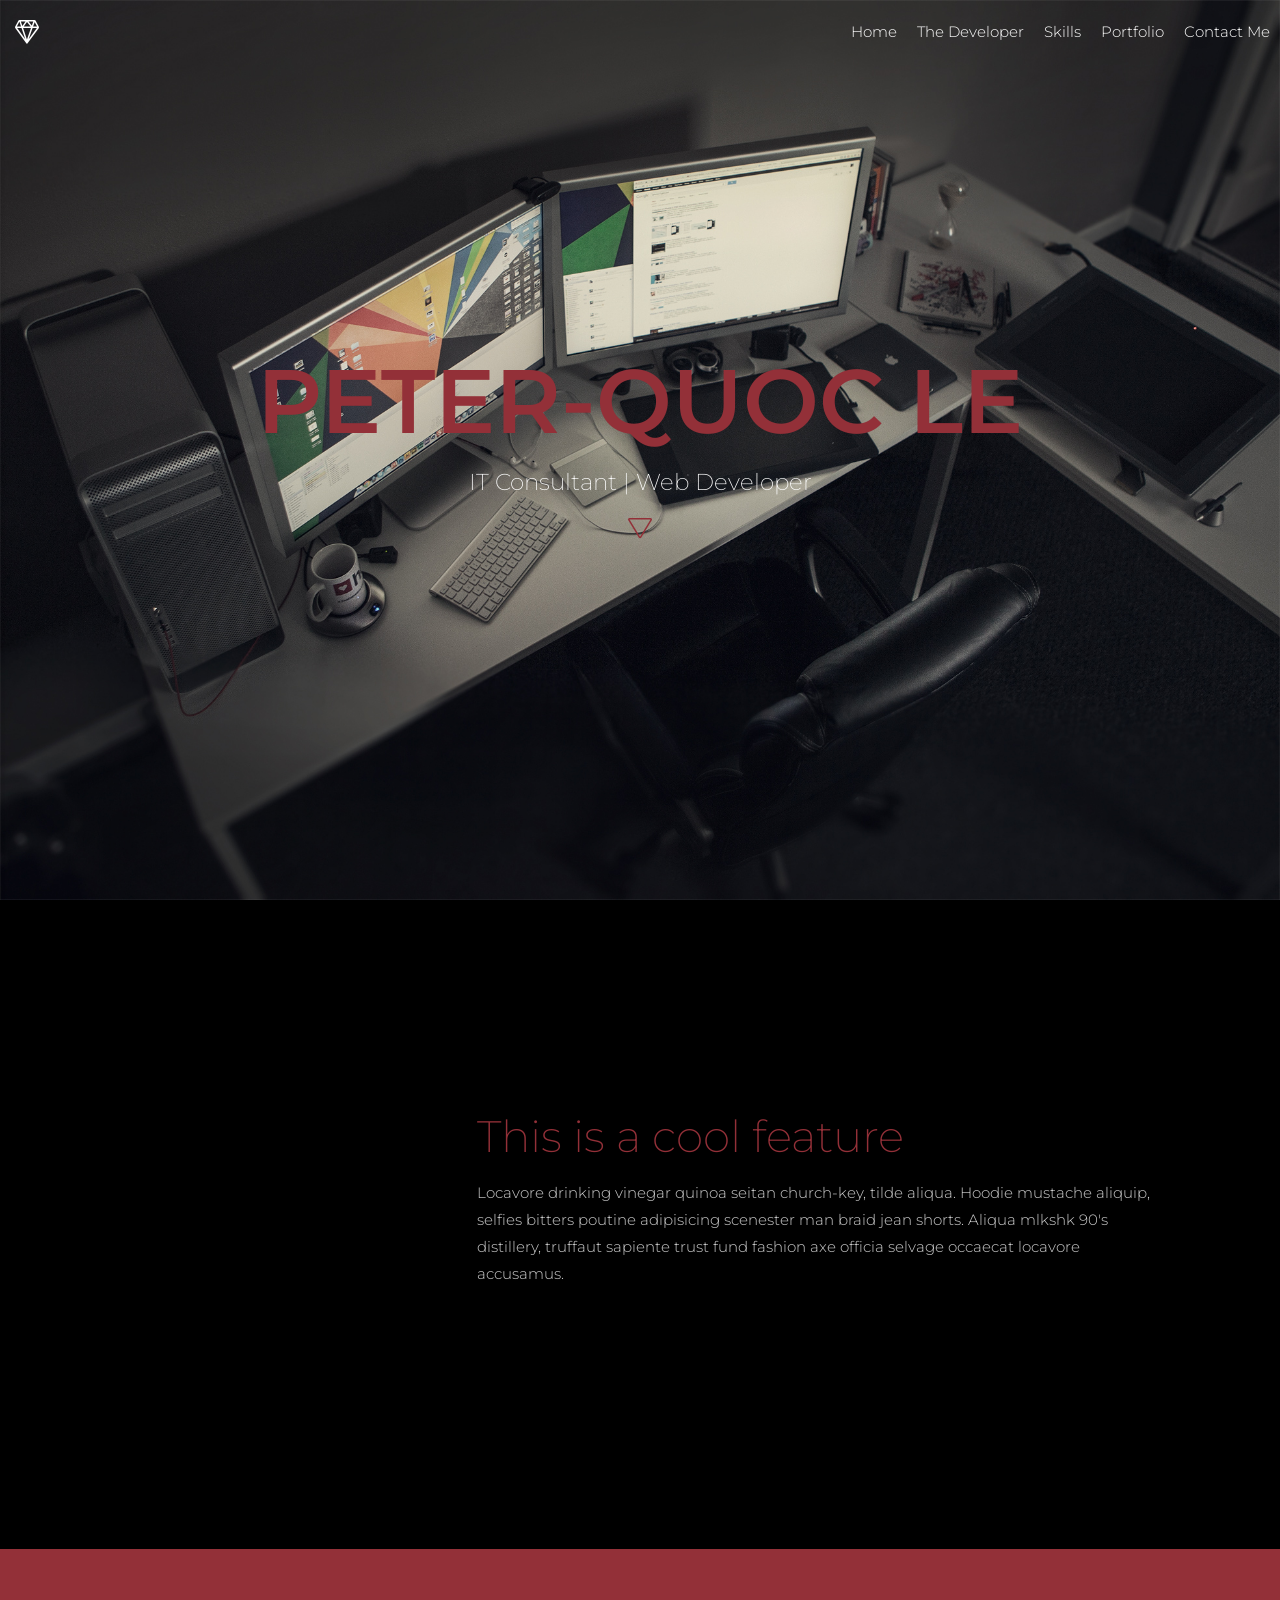
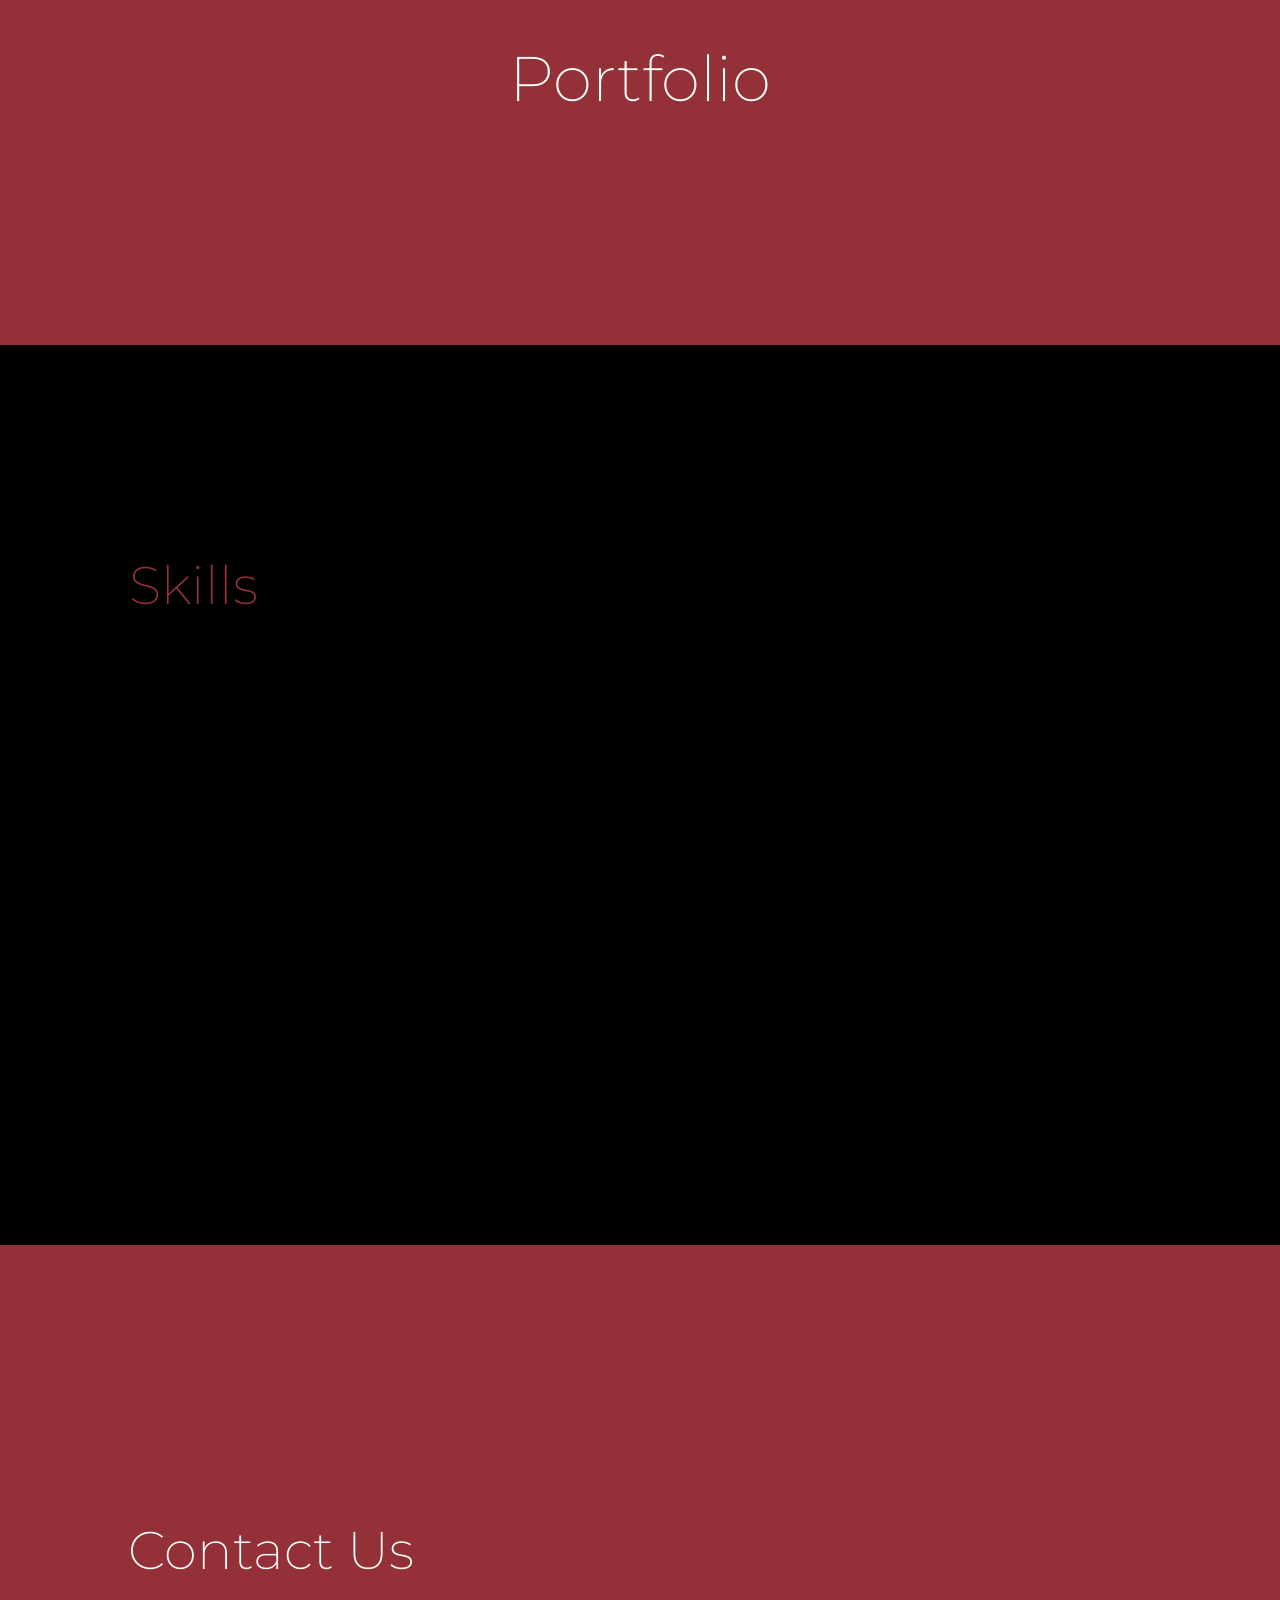
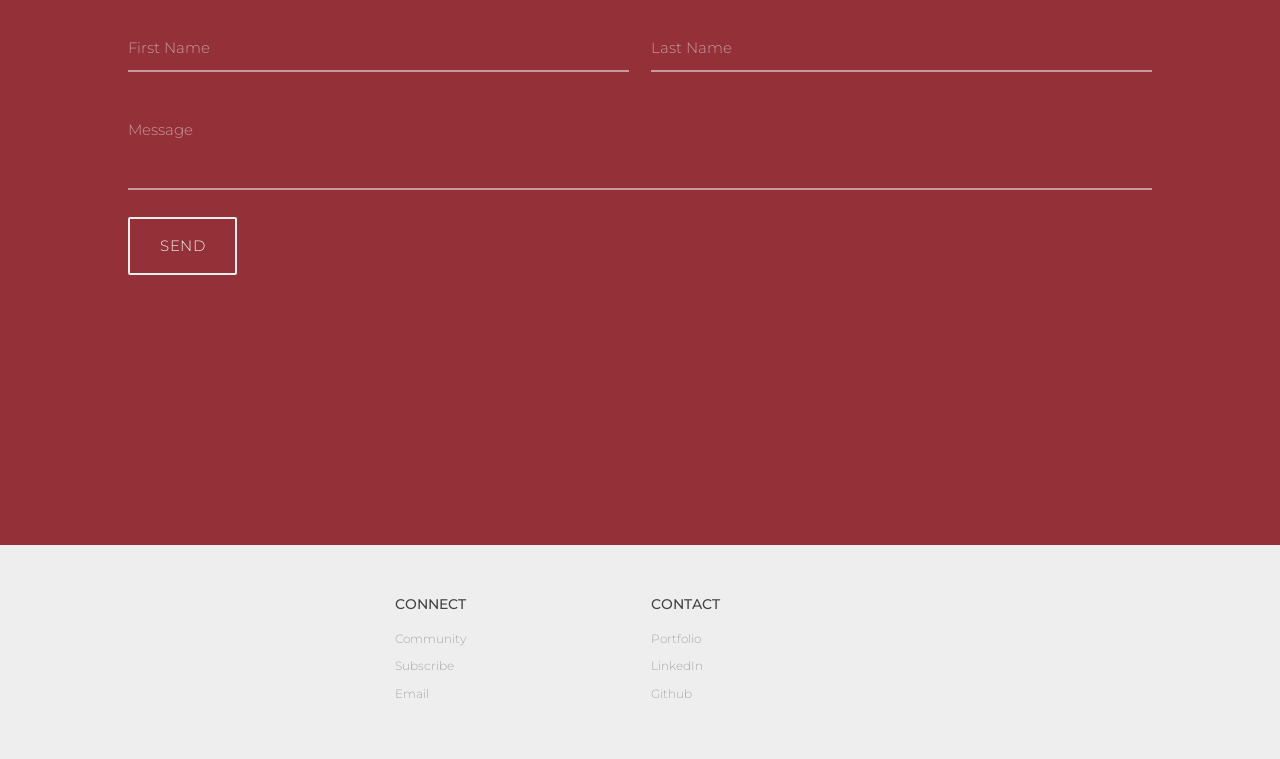
==== index.html @ 37a0fb1d "renamed index" ====
<!doctype html>
<html>
  <head>
    <meta charset="utf-8">
    <meta http-equiv="x-ua-compatible" content="ie=edge">
    <title>Peter-Quoc Le | Portfolio</title>
    <meta name="description" content="">
    <meta name="viewport" content="width=device-width, initial-scale=1">

    <link rel="stylesheet" href="css/startup-materialize.min.css">
    <link rel="stylesheet" href="css/style.css">

    <!-- Material Icons -->
    <link href="https://fonts.googleapis.com/icon?family=Material+Icons" rel="stylesheet">

    <link href="https://fonts.googleapis.com/css?family=Montserrat" rel="stylesheet">
  </head>
  <body>

    <!-- Navbar -->
    <nav class="navbar navbar-solid-transition">
      <div class="nav-wrapper">
        <a href="horizontal-half.html" class="brand-logo"><i class="icon-diamond"></i></a>
        <ul id="nav-mobile" class="right hide-on-med-and-down">
          <li><a href="#home">Home</a></li>
          <li><a href="#aboutMe">The Developer</a></li>
          <li><a href="#skills">Skills</a></li>
          <li><a href="#portfolio">Portfolio</a></li>
          <li><a href="#contactMe">Contact Me</a></li>
        </ul>

        <a href="#" data-activates="slide-out" class="button-collapse right"><i class="material-icons white-text">menu</i></a>
      </div>
    </nav>
    <ul id="slide-out" class="side-nav">
      <li class="no-padding">
        <ul class="collapsible collapsible-accordion">
          <li class="bold">
            <a class="collapsible-header waves-effect waves-teal active">Pages</a>
          </li>
        </ul>
      </li>
      <li><a class="waves-effect waves-teal" href="#aboutMe">The Developer</a></li>
      <li><a class="waves-effect waves-teal" href="#skills">Skills</a></li>
      <li><a class="waves-effect waves-teal" href="#portfolio">Portfolio</a></li>
      <li><a class="waves-effect waves-teal" href="#contactMe">Contact Me</a></li>
    </ul>

    <div class="section header" id="home">
      <div class="background">
        <img src="images/background.jpg" alt="http://placehold.it/1440x900">
      </div>
      <div class="header-wrapper row valign-wrapper">
        <div class="col s12">
          <h1>Peter-Quoc Le</h1>
          <span class="tagline">IT Consultant | Web Developer</span>
          <button class="read-more"><i class="icon-caret-down"></i></button>
        </div>
      </div>
    </div>


    <!-- About Me -->
    <div class="section full-height" id="aboutMe">
      <div class="container">
        <div class="row valign-wrapper">
          <div class="col m3">
            <div class="phone-preview-sizer right-in-out fade-in-out">
              <img src="">
            </div>
          </div>
          <div class="col m8 offset-m1">
            <div class="staggered-transition-wrapper">
              <div class="feature left-in-out fade-in-out">
                <h3>This is a cool feature</h3>
                <p>Locavore drinking vinegar quinoa seitan church-key, tilde aliqua. Hoodie mustache aliquip, selfies bitters poutine adipisicing scenester man braid jean shorts. Aliqua mlkshk 90's distillery, truffaut sapiente trust fund fashion axe officia selvage occaecat locavore accusamus. </p>
              </div>
            </div>
          </div>
        </div>
      </div>
    </div>

    <!-- Portfolio -->
    <div class="section light full-height" id="portfolio">
      <div class="row">
        <div class="col s12 m10 offset-m1 center">
          <h1>Portfolio</h1>
          <div class="row masonry-grid">
            <div class="col s12 m6 l4">
              <div class="card fade-in-out up-in-out" data-duration="0">
                <div class="card-image">
                  <a href="http://marqg.com/Eat-Neat/" target="_blank"><img src="http://placehold.it/600x400"></a>
                  <span class="card-title">EatNeat!</span>
                </div>
              </div>
            </div>
            <div class="col s12 m6 l4">
              <div class="card fade-in-out up-in-out" data-duration="0">
                <div class="card-image">
                  <a href="blog.html" target="_blank"><img src="http://placehold.it/600x400"></a>
                  <span class="card-title">Vicinity</span>
                </div>
              </div>
            </div>
            <div class="col s12 m6 l4">
              <div class="card fade-in-out up-in-out" data-duration="0">
                <div class="card-image">
                  <a href="https://eat-neat-pr3.herokuapp.com/" target="_blank"><img src="http://placehold.it/600x400"></a>
                  <span class="card-title">EatNeat! 2.0</span>
                </div>
              </div>
            </div>
            <div class="col s12 m6 l4">
              <div class="card fade-in-out up-in-out" data-duration="0">
                <div class="card-image">
                  <a href="www.google.com" target="_blank"><img src="http://placehold.it/600x400"></a>
                  <span class="card-title">Don't Read This!</span>
                </div>
              </div>
            </div>
            <div class="col s12 m6 l4">
              <div class="card fade-in-out up-in-out" data-duration="0">
                <div class="card-image">
                  <a href="www.google.com" target="_blank"><img src="http://placehold.it/600x400"></a>
                  <span class="card-title">Why Are You Still Reading?</span>
                </div>
              </div>
            </div>
            <div class="col s12 m6 l4">
              <div class="card fade-in-out up-in-out" data-duration="0">
                <div class="card-image">
                  <a href="www.google.com" target="_blank"><img src="http://placehold.it/600x400"></a>
                  <span class="card-title">Good Bye</span>
                </div>
              </div>
            </div>
          </div>
        </div>
      </div>
    </div>


    <div class="section black valign-wrapper" id="skills">
      <div class="row valign">
        <div class="col s12 m10 offset-m1">
          <div class="row">
            <div class="col s12"><h2 class="section-title">Skills</h2></div>
          </div>
          <div class="row staggered-transition-wrapper" data-duration="0" data-staggereddelay=".9">
            <div class="col s12 m6 l4 fade-in-out">
              <h4><i class="icon-light-bulb"></i></h4>
              <p class="caption">This is a cool feature about your product! It really separates you from the crowd.</p>
            </div>
            <div class="col s12 m6 l4 fade-in-out">
              <h4><i class="icon-bolt"></i></h4>
              <p class="caption">This is a cool feature about your product! It really separates you from the crowd.</p>
            </div>
            <div class="col s12 m6 l4 fade-in-out">
              <h4><i class="icon-rocket"></i></h4>
              <p class="caption">This is a cool feature about your product! It really separates you from the crowd.</p>
            </div>
            <div class="col s12 m6 l4 fade-in-out">
              <h4><i class="icon-settings"></i></h4>
              <p class="caption">This is a cool feature about your product! It really separates you from the crowd.</p>
            </div>
            <div class="col s12 m6 l4 fade-in-out">
              <h4><i class="icon-umbrella"></i></h4>
              <p class="caption">This is a cool feature about your product! It really separates you from the crowd.</p>
            </div>
            <div class="col s12 m6 l4 fade-in-out">
              <h4><i class="icon-compass"></i></h4>
              <p class="caption">This is a cool feature about your product! It really separates you from the crowd.</p>
            </div>
          </div>
        </div>
      </div>
    </div>

    <!-- Contact Me -->
    <div class="section light valign-wrapper" id="contactMe">
      <div class="container">
        <form>
          <div class="row">
            <div class="col s12"><h2 class="section-title">Contact Us</h2></div>
            <div class="input-field col s6">
              <input id="first_name" type="text">
              <label for="first_name">First Name</label>
            </div>
            <div class="input-field col s6">
              <input id="last_name" type="text">
              <label for="last_name">Last Name</label>
            </div>
            <div class="input-field col s12">
              <textarea id="message" class="materialize-textarea"></textarea>
              <label for="message">Message</label>
              <a class="waves-effect waves-light btn-large">Send</a>
            </div>
          </div>
        </form>
      </div>
    </div>

    <footer class="page-footer">
      <div class="container">
        <div class="row">
          <div class="col s6 m3">
            
          </div>
          <div class="col s6 m3">
            <h5>Connect</h5>
            <ul>
              <li><a href="#!">Community</a></li>
              <li><a href="#!">Subscribe</a></li>
              <li><a href="#!">Email</a></li>
            </ul>
          </div>
          <div class="col s6 m3">
            <h5>Contact</h5>
            <ul>
              <li><a href="https://peter-quoc.github.io/Portfolio/">Portfolio</a></li>
              <li><a href="https://www.linkedin.com/in/peter-quoc-le/">LinkedIn</a></li>
              <li><a href="https://github.com/Peter-Quoc">Github</a></li>
            </ul>
          </div>
        </div>
      </div>
    </footer>

    <!-- Scripts -->
    <script src="https://ajax.googleapis.com/ajax/libs/jquery/2.1.1/jquery.min.js"></script>
    <script src="js/materialize.min.js"></script>

    <!-- External libraries -->
    <script src="js/imagesloaded.pkgd.min.js"></script>
    <script src="js/masonry.pkgd.min.js"></script>
    <script src="js/TweenMax.min.js"></script>
    <script src="js/ScrollMagic.min.js"></script>
    <script src="js/animation.gsap.min.js"></script>

    <!-- Initialization script -->
    <script src="js/startup.js"></script>
    <script src="js/init.js"></script>
  </body>
</html>
---- css/style.css ----
h1, h2, h3, h4, i {
    color: #933038;
}

.section.light, .page-footer .section.footer-copyright {
    background-color: #933038;
}

nav.navbar.solid.dark, nav.navbar.solid {
    background-color: #933038;
}

.background {
    background: cover;
    background: no-repeat;
}

body {
    font-family: 'Montserrat', sans-serif;
}
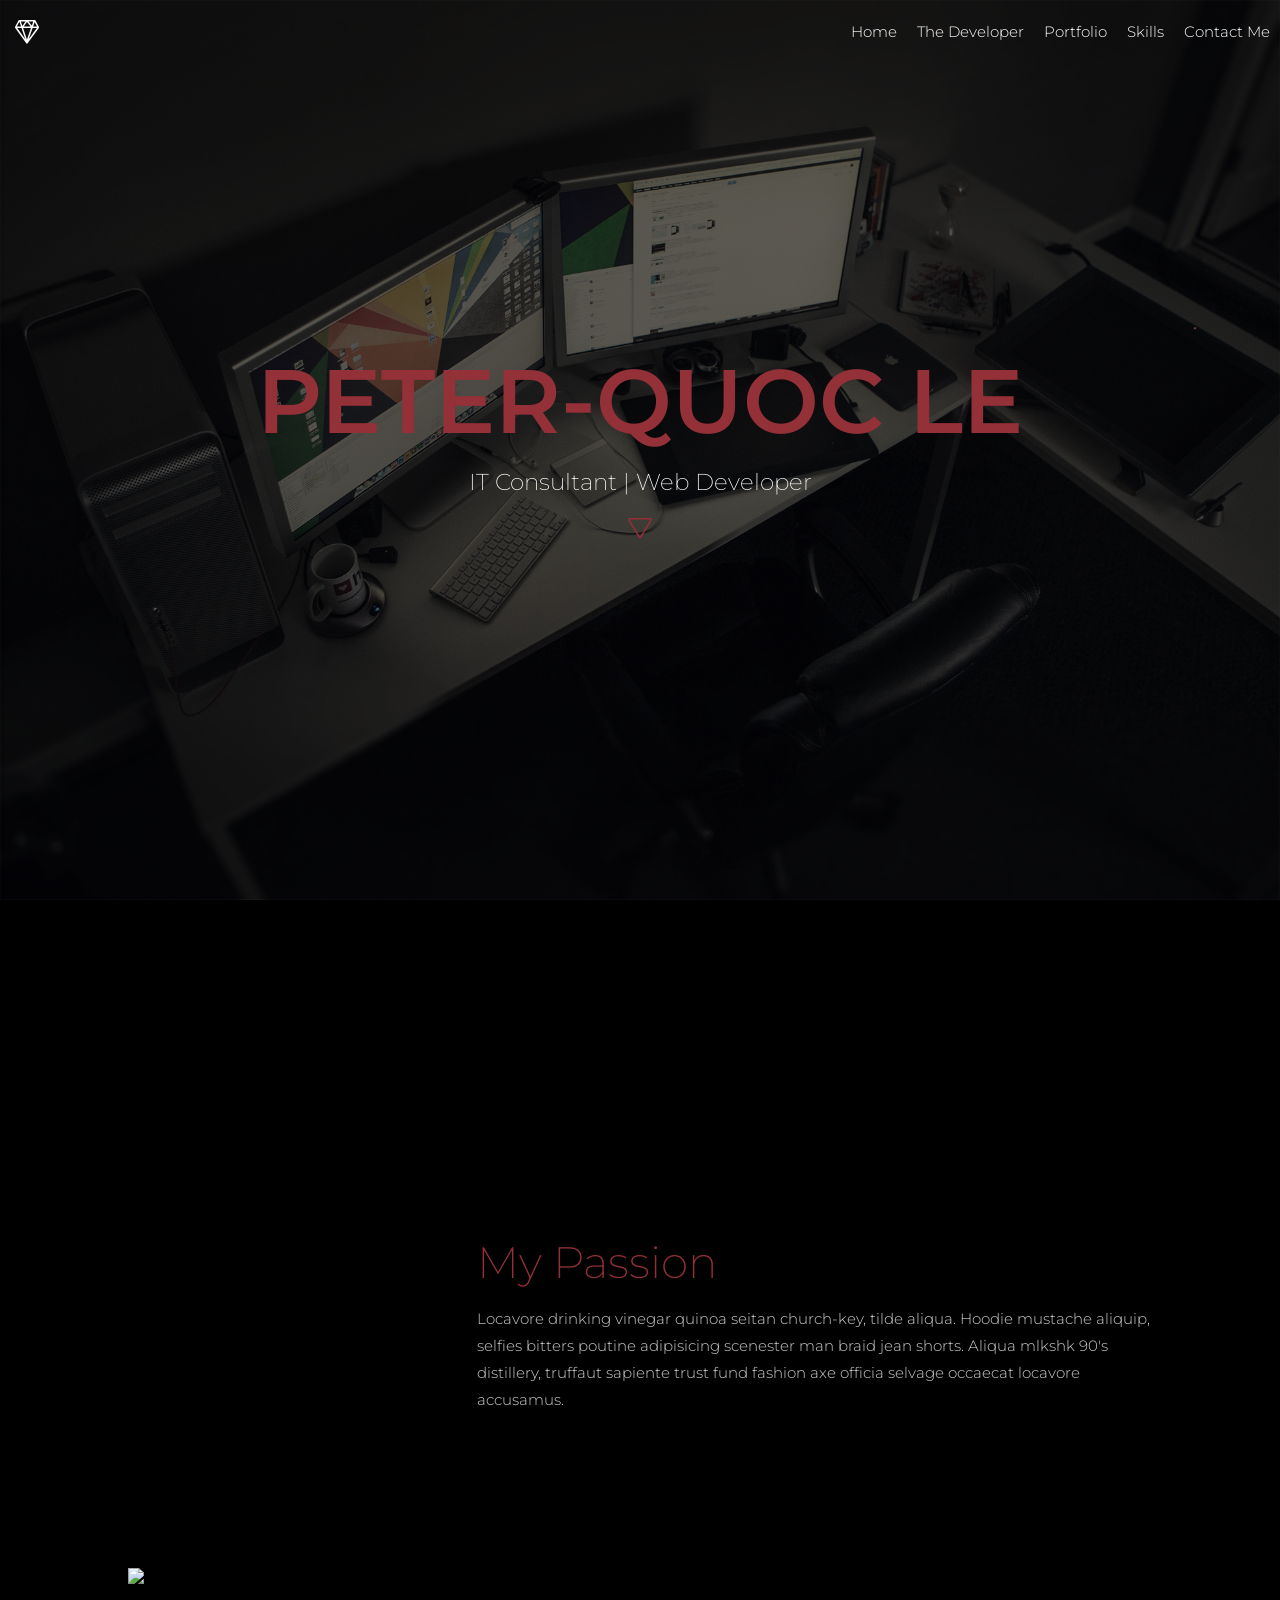
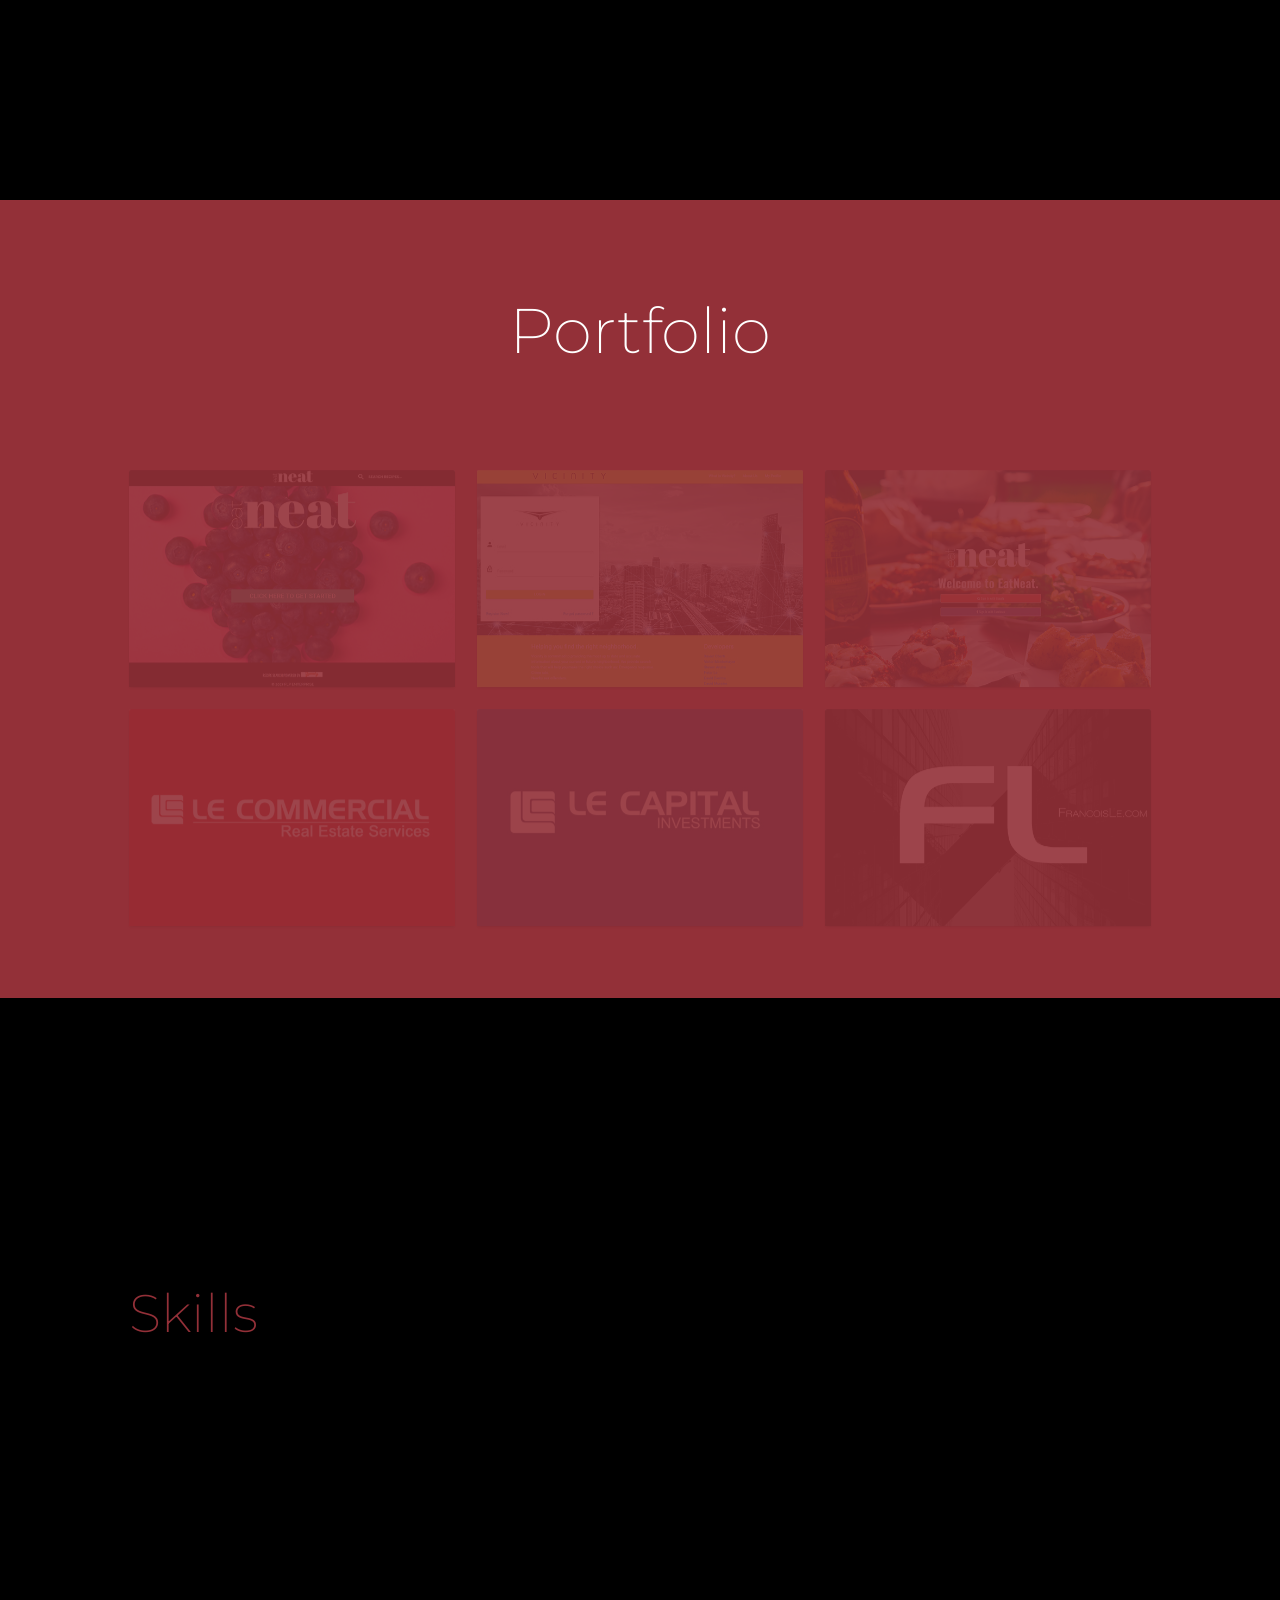
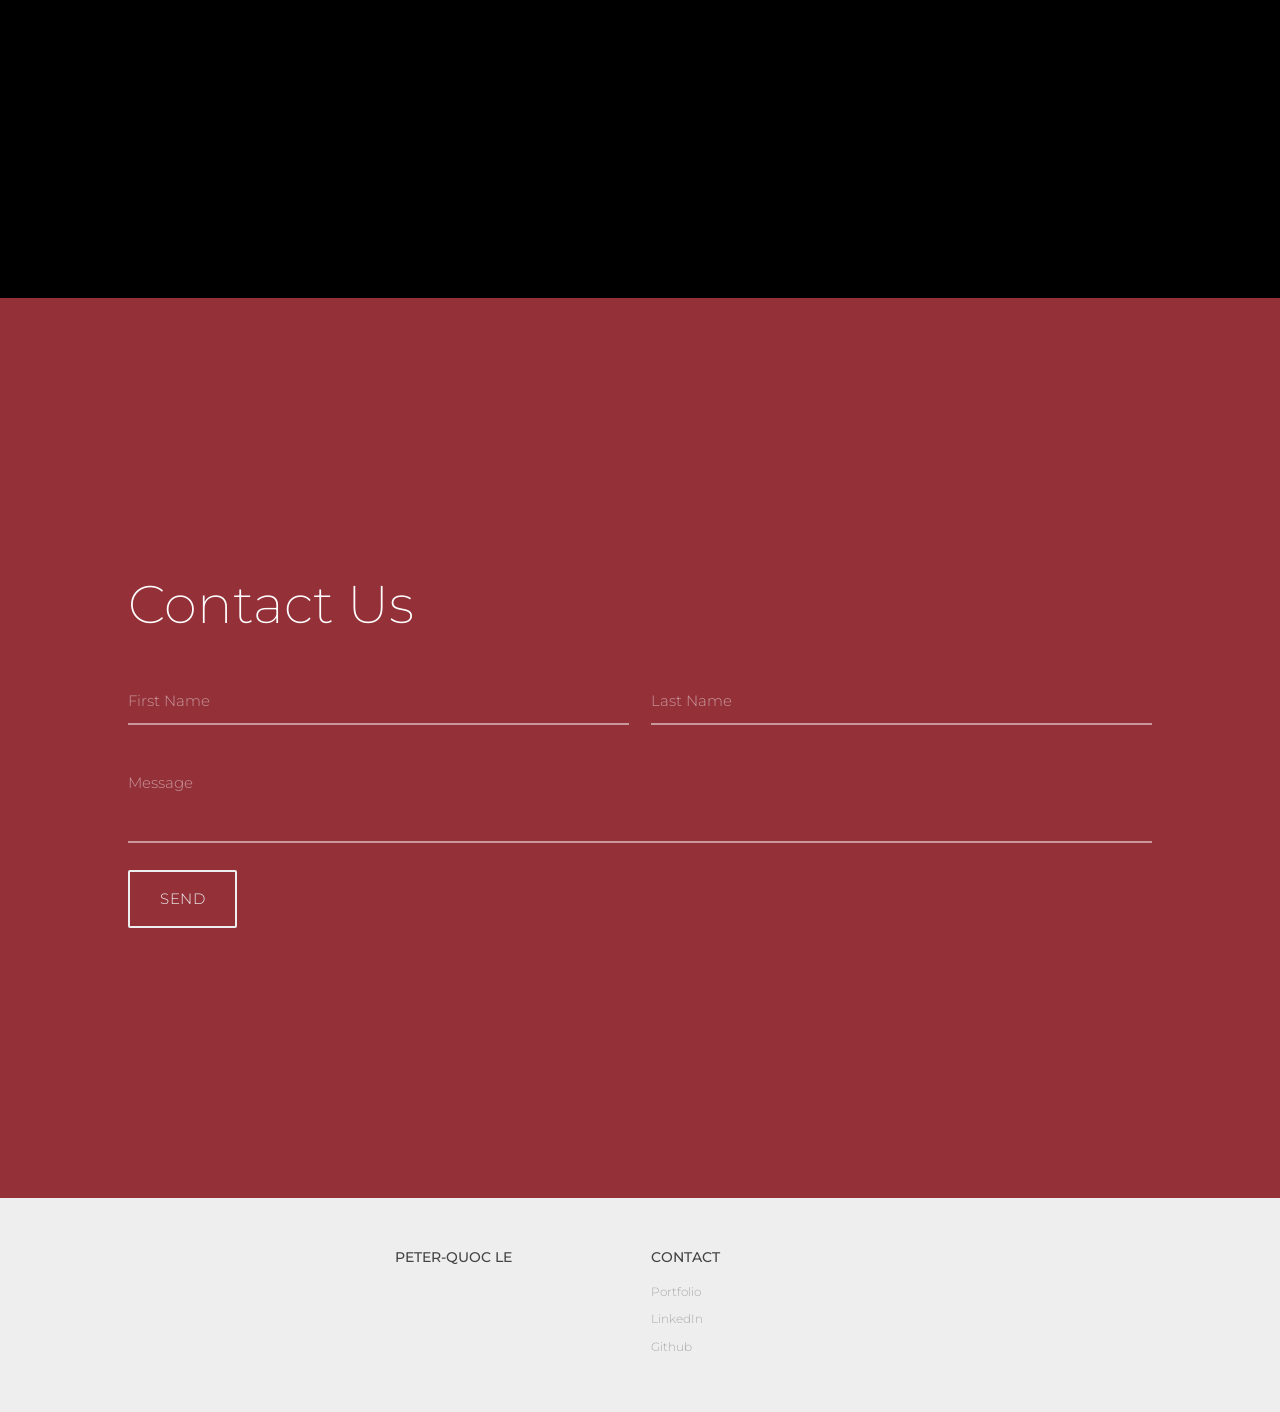
==== commit 05ae103e: "Updating Portfolio Area, Images, Skills" ====
--- a/index.html
+++ b/index.html
@@ -24,8 +24,8 @@
         <ul id="nav-mobile" class="right hide-on-med-and-down">
           <li><a href="#home">Home</a></li>
           <li><a href="#aboutMe">The Developer</a></li>
+          <li><a href="#portfolio">Portfolio</a></li>
           <li><a href="#skills">Skills</a></li>
-          <li><a href="#portfolio">Portfolio</a></li>
           <li><a href="#contactMe">Contact Me</a></li>
         </ul>
 
@@ -41,14 +41,14 @@
         </ul>
       </li>
       <li><a class="waves-effect waves-teal" href="#aboutMe">The Developer</a></li>
+      <li><a class="waves-effect waves-teal" href="#portfolio">Portfolio</a></li>
       <li><a class="waves-effect waves-teal" href="#skills">Skills</a></li>
-      <li><a class="waves-effect waves-teal" href="#portfolio">Portfolio</a></li>
       <li><a class="waves-effect waves-teal" href="#contactMe">Contact Me</a></li>
     </ul>
 
     <div class="section header" id="home">
       <div class="background">
-        <img src="images/background.jpg" alt="http://placehold.it/1440x900">
+        <img src="images/background.jpg">
       </div>
       <div class="header-wrapper row valign-wrapper">
         <div class="col s12">
@@ -61,18 +61,19 @@
 
 
     <!-- About Me -->
-    <div class="section full-height" id="aboutMe">
+    <div class="section black valign-wrapper" id="aboutMe">
       <div class="container">
         <div class="row valign-wrapper">
-          <div class="col m3">
+          <div class="col m3" id="aboutImg">
             <div class="phone-preview-sizer right-in-out fade-in-out">
-              <img src="">
+              <img src="http://placehold.it/275x300">
+              <!-- images/Chosen.jpg" height="100%" width="100%" -->
             </div>
           </div>
           <div class="col m8 offset-m1">
             <div class="staggered-transition-wrapper">
               <div class="feature left-in-out fade-in-out">
-                <h3>This is a cool feature</h3>
+                <h3>My Passion</h3>
                 <p>Locavore drinking vinegar quinoa seitan church-key, tilde aliqua. Hoodie mustache aliquip, selfies bitters poutine adipisicing scenester man braid jean shorts. Aliqua mlkshk 90's distillery, truffaut sapiente trust fund fashion axe officia selvage occaecat locavore accusamus. </p>
               </div>
             </div>
@@ -90,48 +91,48 @@
             <div class="col s12 m6 l4">
               <div class="card fade-in-out up-in-out" data-duration="0">
                 <div class="card-image">
-                  <a href="http://marqg.com/Eat-Neat/" target="_blank"><img src="http://placehold.it/600x400"></a>
-                  <span class="card-title">EatNeat!</span>
-                </div>
-              </div>
-            </div>
-            <div class="col s12 m6 l4">
-              <div class="card fade-in-out up-in-out" data-duration="0">
-                <div class="card-image">
-                  <a href="blog.html" target="_blank"><img src="http://placehold.it/600x400"></a>
-                  <span class="card-title">Vicinity</span>
-                </div>
-              </div>
-            </div>
-            <div class="col s12 m6 l4">
-              <div class="card fade-in-out up-in-out" data-duration="0">
-                <div class="card-image">
-                  <a href="https://eat-neat-pr3.herokuapp.com/" target="_blank"><img src="http://placehold.it/600x400"></a>
-                  <span class="card-title">EatNeat! 2.0</span>
-                </div>
-              </div>
-            </div>
-            <div class="col s12 m6 l4">
-              <div class="card fade-in-out up-in-out" data-duration="0">
-                <div class="card-image">
-                  <a href="www.google.com" target="_blank"><img src="http://placehold.it/600x400"></a>
-                  <span class="card-title">Don't Read This!</span>
-                </div>
-              </div>
-            </div>
-            <div class="col s12 m6 l4">
-              <div class="card fade-in-out up-in-out" data-duration="0">
-                <div class="card-image">
-                  <a href="www.google.com" target="_blank"><img src="http://placehold.it/600x400"></a>
-                  <span class="card-title">Why Are You Still Reading?</span>
-                </div>
-              </div>
-            </div>
-            <div class="col s12 m6 l4">
-              <div class="card fade-in-out up-in-out" data-duration="0">
-                <div class="card-image">
-                  <a href="www.google.com" target="_blank"><img src="http://placehold.it/600x400"></a>
-                  <span class="card-title">Good Bye</span>
+                  <a href="http://marqg.com/Eat-Neat/" target="_blank"><img src="images/EatNeatSML.jpg"></a>
+                  <!-- <span class="card-title">EatNeat!</span> -->
+                </div>
+              </div>
+            </div>
+            <div class="col s12 m6 l4">
+              <div class="card fade-in-out up-in-out" data-duration="0">
+                <div class="card-image">
+                  <a href="https://aqueous-sierra-60333.herokuapp.com/" target="_blank"><img src="images/VicinitySML.jpg"></a>
+                  <!-- <span class="card-title">Vicinity</span> -->
+                </div>
+              </div>
+            </div>
+            <div class="col s12 m6 l4">
+              <div class="card fade-in-out up-in-out" data-duration="0">
+                <div class="card-image">
+                  <a href="https://eat-neat-pr3.herokuapp.com/" target="_blank"><img src="images/EatNeat2.0SML.jpg"></a>
+                  <!-- <span class="card-title">EatNeat! 2.0</span> -->
+                </div>
+              </div>
+            </div>
+            <div class="col s12 m6 l4">
+              <div class="card fade-in-out up-in-out" data-duration="0">
+                <div class="card-image">
+                  <a href="https://www.le-commercial.com/" target="_blank"><img src="images/LECommercialSML.jpg"></a>
+                  <!-- <span class="card-title">LE Commercial Real Estate</span> -->
+                </div>
+              </div>
+            </div>
+            <div class="col s12 m6 l4">
+              <div class="card fade-in-out up-in-out" data-duration="0">
+                <div class="card-image">
+                  <a href="https://www.lecapital.co/" target="_blank"><img src="images/LECapitalSML.jpg"></a>
+                  <!-- <span class="card-title">LE Capital Investments</span> -->
+                </div>
+              </div>
+            </div>
+            <div class="col s12 m6 l4">
+              <div class="card fade-in-out up-in-out" data-duration="0">
+                <div class="card-image">
+                  <a href="https://www.francoisle.com/" target="_blank"><img src="images/FrancoisLeSML.jpg"></a>
+                  <!-- <span class="card-title">FrancoisLe</span> -->
                 </div>
               </div>
             </div>
@@ -149,28 +150,31 @@
           </div>
           <div class="row staggered-transition-wrapper" data-duration="0" data-staggereddelay=".9">
             <div class="col s12 m6 l4 fade-in-out">
-              <h4><i class="icon-light-bulb"></i></h4>
-              <p class="caption">This is a cool feature about your product! It really separates you from the crowd.</p>
-            </div>
-            <div class="col s12 m6 l4 fade-in-out">
-              <h4><i class="icon-bolt"></i></h4>
-              <p class="caption">This is a cool feature about your product! It really separates you from the crowd.</p>
-            </div>
-            <div class="col s12 m6 l4 fade-in-out">
-              <h4><i class="icon-rocket"></i></h4>
-              <p class="caption">This is a cool feature about your product! It really separates you from the crowd.</p>
-            </div>
-            <div class="col s12 m6 l4 fade-in-out">
-              <h4><i class="icon-settings"></i></h4>
-              <p class="caption">This is a cool feature about your product! It really separates you from the crowd.</p>
-            </div>
-            <div class="col s12 m6 l4 fade-in-out">
-              <h4><i class="icon-umbrella"></i></h4>
-              <p class="caption">This is a cool feature about your product! It really separates you from the crowd.</p>
-            </div>
-            <div class="col s12 m6 l4 fade-in-out">
-              <h4><i class="icon-compass"></i></h4>
-              <p class="caption">This is a cool feature about your product! It really separates you from the crowd.</p>
+              <h4><i class="icon-light-bulb"></i> HTML</h4>
+            </div>
+            <div class="col s12 m6 l4 fade-in-out">
+              <h4><i class="icon-bolt"></i> CSS</h4>
+            </div>
+            <div class="col s12 m6 l4 fade-in-out">
+              <h4><i class="icon-rocket"></i> Javascript</h4>
+            </div>
+            <div class="col s12 m6 l4 fade-in-out">
+              <h4><i class="icon-settings"></i> Node.JS</h4>
+            </div>
+            <div class="col s12 m6 l4 fade-in-out">
+              <h4><i class="icon-umbrella"></i> React.JS</h4>
+            </div>
+            <div class="col s12 m6 l4 fade-in-out">
+              <h4><i class="icon-compass"></i> MongoDB</h4>
+            </div>
+            <div class="col s12 m6 l4 fade-in-out">
+              <h4><i class="icon-compass"></i> MySQL</h4>
+            </div>
+            <div class="col s12 m6 l4 fade-in-out">
+              <h4><i class="icon-compass"></i> Bootstrap</h4>
+            </div>
+            <div class="col s12 m6 l4 fade-in-out">
+              <h4><i class="icon-compass"></i> Materialize</h4>
             </div>
           </div>
         </div>
@@ -208,12 +212,7 @@
             
           </div>
           <div class="col s6 m3">
-            <h5>Connect</h5>
-            <ul>
-              <li><a href="#!">Community</a></li>
-              <li><a href="#!">Subscribe</a></li>
-              <li><a href="#!">Email</a></li>
-            </ul>
+            <h5>Peter-Quoc Le</h5>
           </div>
           <div class="col s6 m3">
             <h5>Contact</h5>
@@ -237,6 +236,7 @@
     <script src="js/TweenMax.min.js"></script>
     <script src="js/ScrollMagic.min.js"></script>
     <script src="js/animation.gsap.min.js"></script>
+    <script src="js/scrolleffect.js"></script>
 
     <!-- Initialization script -->
     <script src="js/startup.js"></script>
--- a/css/style.css
+++ b/css/style.css
@@ -13,8 +13,13 @@
 .background {
     background: cover;
     background: no-repeat;
+    opacity: 0.4;
 }
 
 body {
     font-family: 'Montserrat', sans-serif;
-}+}
+
+#aboutImg{
+    height: 100%;
+}
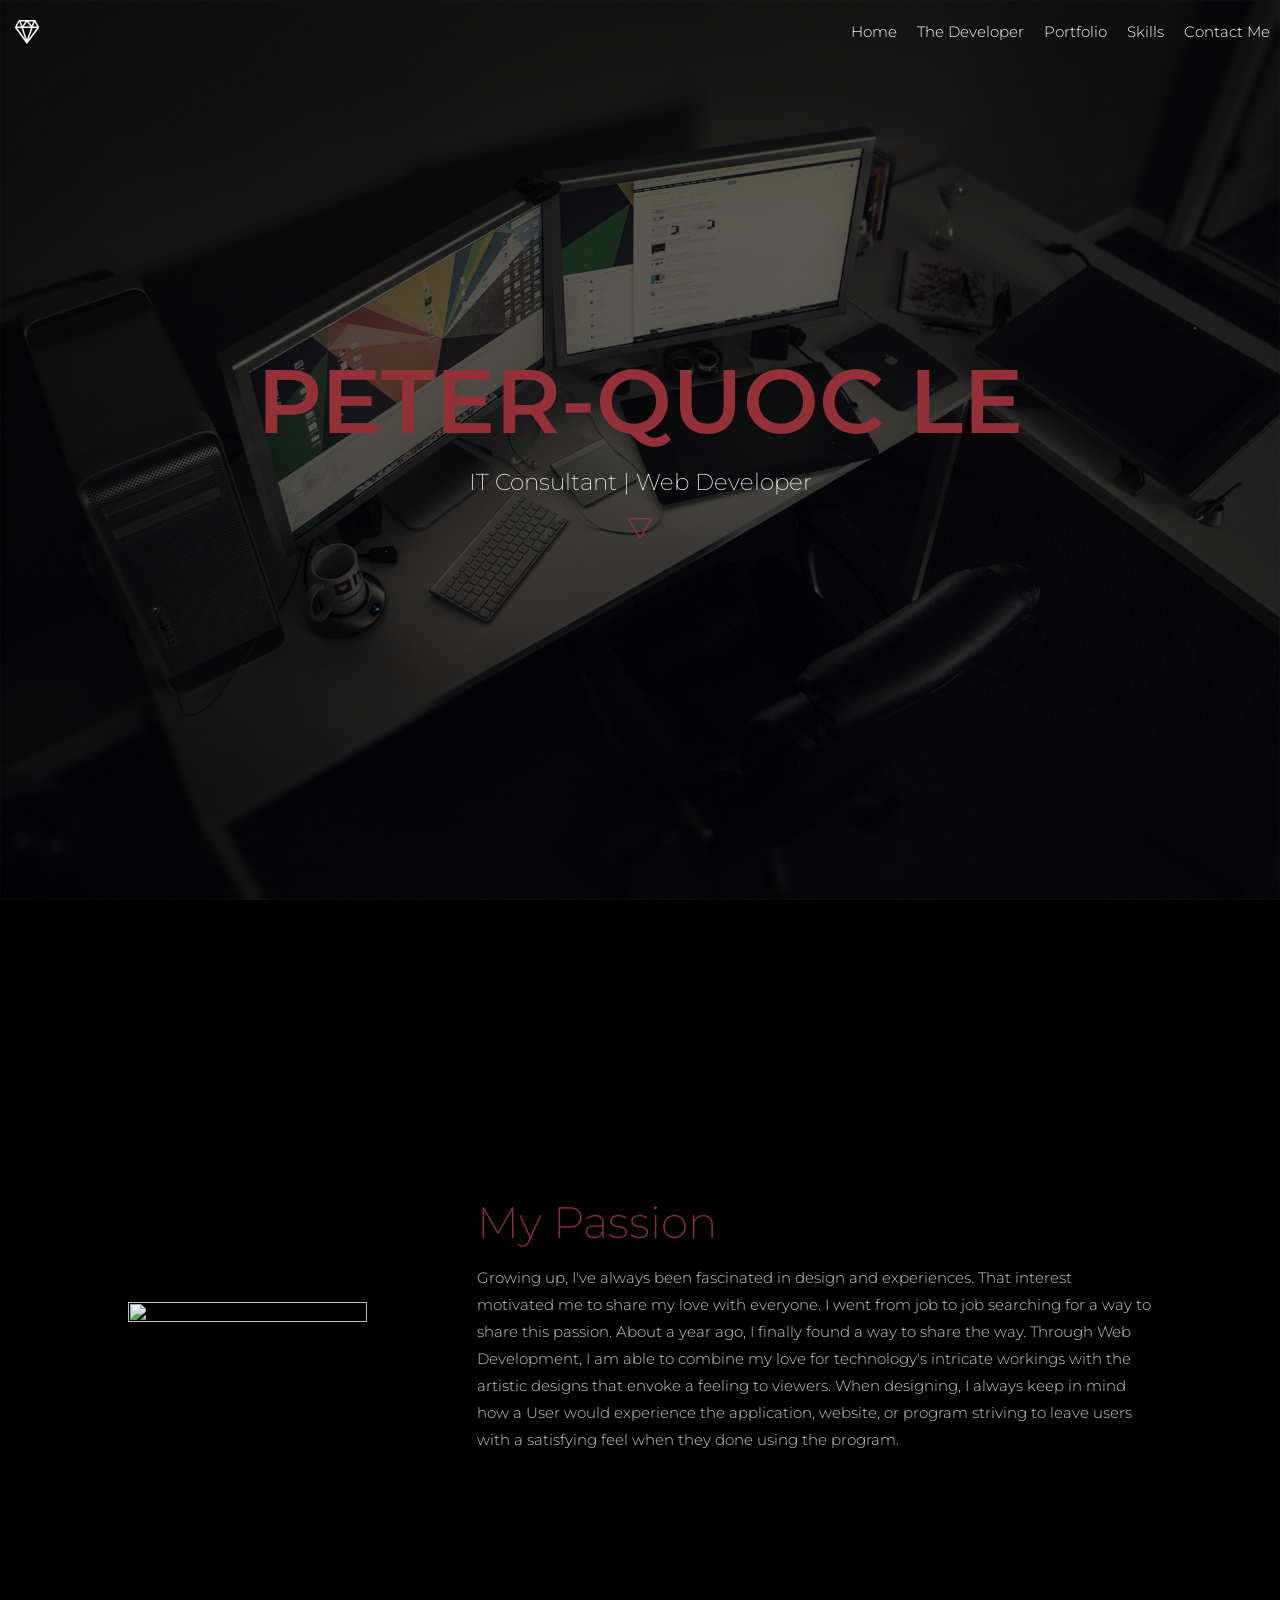
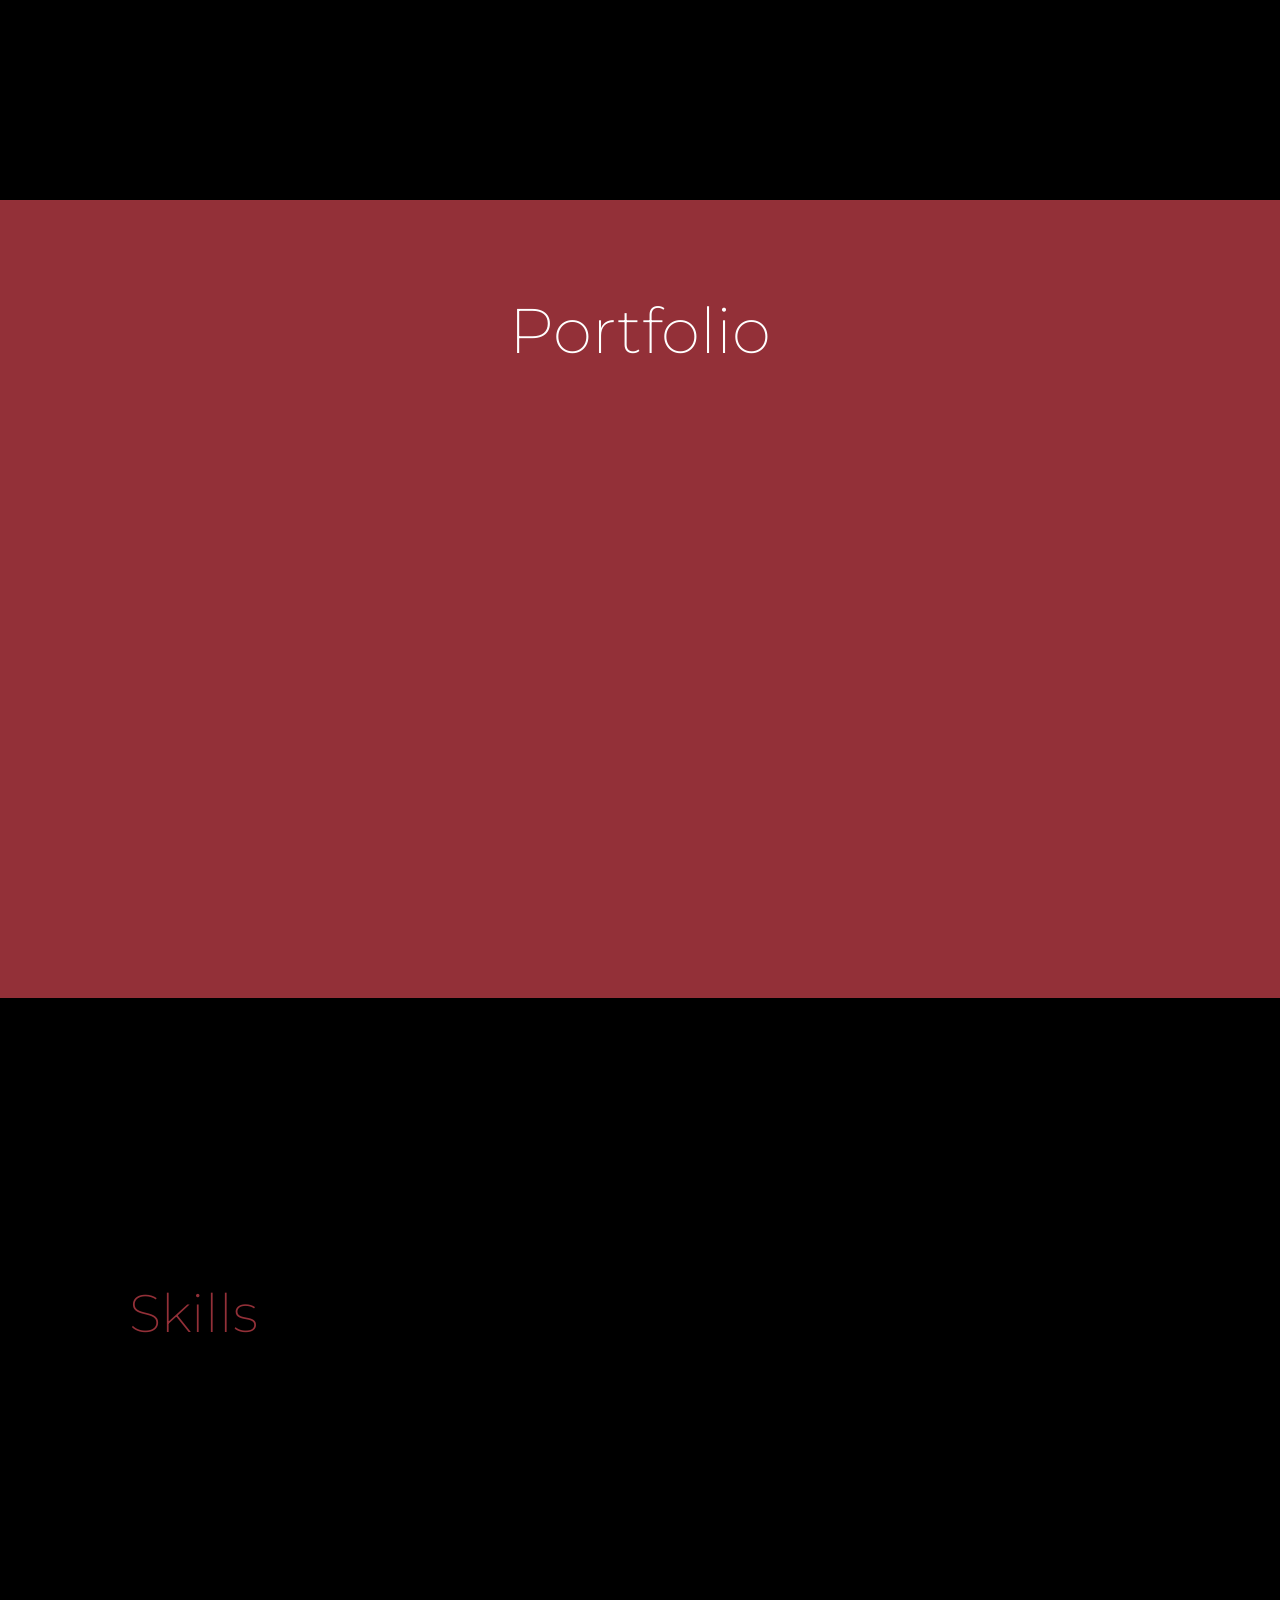
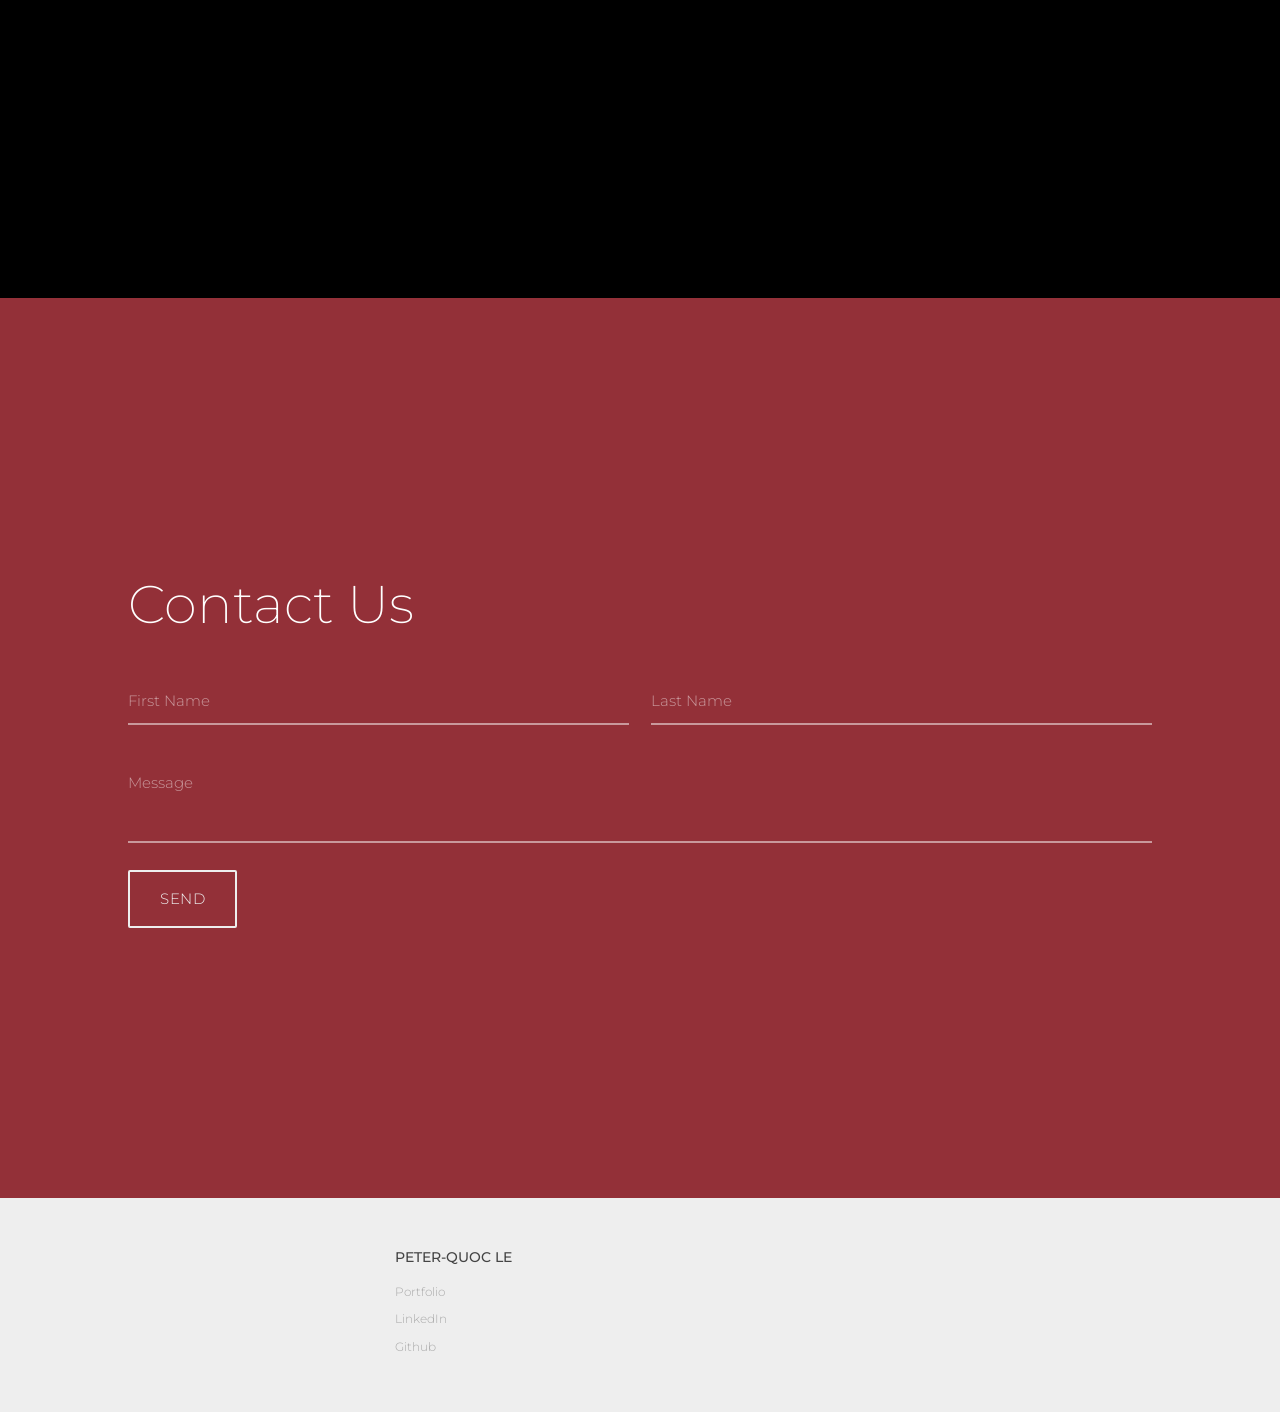
==== commit 408e73f9: "added short bio" ====
--- a/index.html
+++ b/index.html
@@ -64,17 +64,25 @@
     <div class="section black valign-wrapper" id="aboutMe">
       <div class="container">
         <div class="row valign-wrapper">
-          <div class="col m3" id="aboutImg">
-            <div class="phone-preview-sizer right-in-out fade-in-out">
-              <img src="http://placehold.it/275x300">
-              <!-- images/Chosen.jpg" height="100%" width="100%" -->
+          <div class="col m3">
+            <div class="staggered-transition-wrapper">
+              <div class="feature right-in-out fade-in-out" id="myImg">
+                <img src="images/Chosen.jpg" height="100%" width="100%" >
+              </div>
             </div>
           </div>
           <div class="col m8 offset-m1">
             <div class="staggered-transition-wrapper">
               <div class="feature left-in-out fade-in-out">
                 <h3>My Passion</h3>
-                <p>Locavore drinking vinegar quinoa seitan church-key, tilde aliqua. Hoodie mustache aliquip, selfies bitters poutine adipisicing scenester man braid jean shorts. Aliqua mlkshk 90's distillery, truffaut sapiente trust fund fashion axe officia selvage occaecat locavore accusamus. </p>
+                <p>
+                  Growing up, I've always been fascinated in design and experiences. That interest motivated me to
+                  share my love with everyone. I went from job to job searching for a way to share this passion. 
+                  About a year ago, I finally found a way to share the way. Through Web Development, I am able to
+                  combine my love for technology's intricate workings with the artistic designs that envoke a feeling
+                  to viewers. When designing, I always keep in mind how a User would experience the application, 
+                  website, or program striving to leave users with a satisfying feel when they done using the program.
+                </p>
               </div>
             </div>
           </div>
@@ -213,15 +221,20 @@
           </div>
           <div class="col s6 m3">
             <h5>Peter-Quoc Le</h5>
-          </div>
-          <div class="col s6 m3">
+            <ul>
+              <li><a href="https://peter-quoc.github.io/Portfolio/">Portfolio</a></li>
+              <li><a href="https://www.linkedin.com/in/peter-quoc-le/">LinkedIn</a></li>
+              <li><a href="https://github.com/Peter-Quoc">Github</a></li>
+            </ul>
+          </div>
+          <!-- <div class="col s6 m3">
             <h5>Contact</h5>
             <ul>
               <li><a href="https://peter-quoc.github.io/Portfolio/">Portfolio</a></li>
               <li><a href="https://www.linkedin.com/in/peter-quoc-le/">LinkedIn</a></li>
               <li><a href="https://github.com/Peter-Quoc">Github</a></li>
             </ul>
-          </div>
+          </div> -->
         </div>
       </div>
     </footer>
--- a/css/style.css
+++ b/css/style.css
@@ -20,6 +20,7 @@
     font-family: 'Montserrat', sans-serif;
 }
 
-#aboutImg{
-    height: 100%;
-}
+#myImg{
+    position: flex;
+    height: auto;
+}
